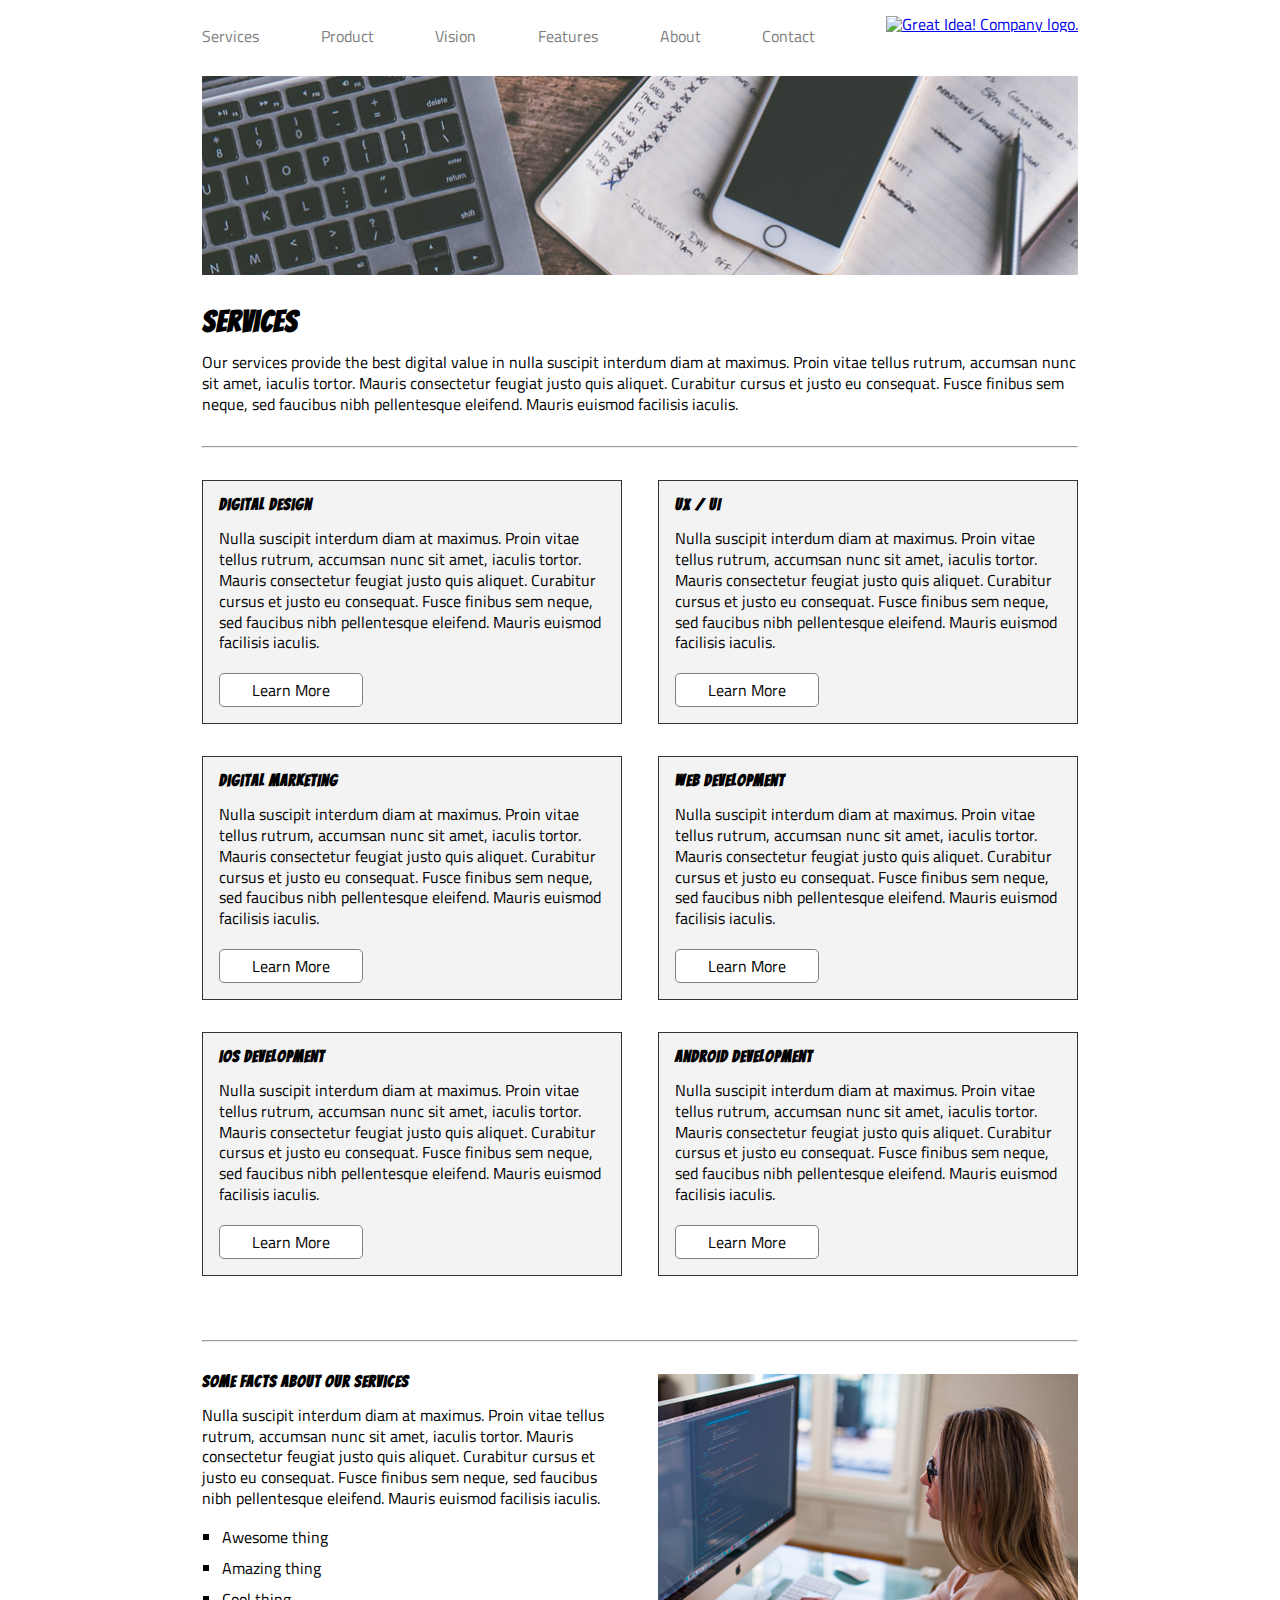
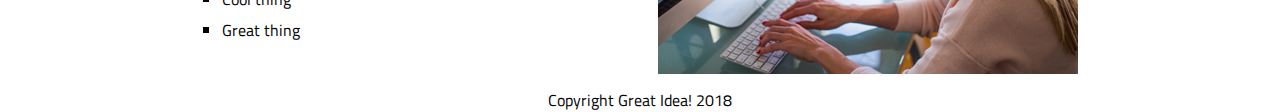
==== services.html @ 2c064b1a "Merge pull request #1 from IsaacAderogba/isaac-aderogba" ====
<!doctype html>

<html lang="en">

<head>
  <meta charset="utf-8">

  <title>Great Idea! Services</title>

  <link href="https://fonts.googleapis.com/css?family=Bangers|Titillium+Web" rel="stylesheet">
  <link rel="stylesheet" href="css/styles.css">

  <!--[if lt IE 9]>
    <script src="https://cdnjs.cloudflare.com/ajax/libs/html5shiv/3.7.3/html5shiv.js"></script>
  <![endif]-->
</head>

<body>
  <div class="container">

    <header class="header">
      <nav class="nav-links">
        <a href="services.html" class="nav-item">Services</a>
        <a href="#" class="nav-item">Product</a>
        <a href="#" class="nav-item">Vision</a>
        <a href="#" class="nav-item">Features</a>
        <a href="#" class="nav-item">About</a>
        <a href="#" class="nav-item">Contact</a>
      </nav>
      <div class="nav-logo">
        <a href="index.html">
          <img class="logo" src="img/logo.png" alt="Great Idea! Company logo.">
        </a>
      </div>
    </header>

    <section class="service-heading">
      <img class="services-header-img" src="img/services-header.jpg" alt="Our services header image">


      <h1 class="title">Services</h1>

      <p>Our services provide the best digital value in nulla suscipit interdum diam at maximus. Proin vitae tellus
        rutrum,
        accumsan nunc sit amet, iaculis tortor. Mauris consectetur feugiat justo quis aliquet. Curabitur cursus et justo
        eu
        consequat. Fusce finibus sem neque, sed faucibus nibh pellentesque eleifend. Mauris euismod facilisis iaculis.
      </p>

    </section>

    <hr>

    <main class="service-boxes-container">
      <div class="service-box-row">
        <div class="service-box">
          <h2>Digital Design</h2>

          <p>Nulla suscipit interdum diam at maximus. Proin vitae tellus rutrum, accumsan nunc sit amet, iaculis tortor.
            Mauris
            consectetur feugiat justo quis aliquet. Curabitur cursus et justo eu consequat. Fusce finibus sem neque, sed
            faucibus
            nibh pellentesque
            eleifend. Mauris euismod facilisis iaculis. </p>

          <a class="learn-more-button">Learn More</a>

        </div>

        <div class="service-box">
          <h2>UX / UI</h2>

          <p>Nulla suscipit interdum diam at maximus. Proin vitae tellus rutrum, accumsan nunc sit amet, iaculis tortor.
            Mauris
            consectetur feugiat justo quis aliquet. Curabitur cursus et justo eu consequat. Fusce finibus sem neque, sed
            faucibus
            nibh pellentesque
            eleifend. Mauris euismod facilisis iaculis.</p>

          <a class="learn-more-button">Learn More</a>
        </div>
      </div>

      <div class="service-box-row">
        <div class="service-box">
          <h2>Digital Marketing</h2>

          <p>Nulla suscipit interdum diam at maximus. Proin vitae tellus rutrum, accumsan nunc sit amet, iaculis tortor.
            Mauris
            consectetur feugiat justo quis aliquet. Curabitur cursus et justo eu consequat. Fusce finibus sem neque, sed
            faucibus
            nibh pellentesque
            eleifend. Mauris euismod facilisis iaculis. </p>

          <a class="learn-more-button">Learn More</a>

        </div>

        <div class="service-box">
          <h2>Web Development</h2>

          <p>Nulla suscipit interdum diam at maximus. Proin vitae tellus rutrum, accumsan nunc sit amet, iaculis tortor.
            Mauris
            consectetur feugiat justo quis aliquet. Curabitur cursus et justo eu consequat. Fusce finibus sem neque, sed
            faucibus
            nibh pellentesque
            eleifend. Mauris euismod facilisis iaculis.</p>

          <a class="learn-more-button">Learn More</a>
        </div>
      </div>
      <div class="service-box-row">
        <div class="service-box">
          <h2>iOS Development</h2>

          <p>Nulla suscipit interdum diam at maximus. Proin vitae tellus rutrum, accumsan nunc sit amet, iaculis tortor.
            Mauris
            consectetur feugiat justo quis aliquet. Curabitur cursus et justo eu consequat. Fusce finibus sem neque, sed
            faucibus
            nibh pellentesque
            eleifend. Mauris euismod facilisis iaculis. </p>

          <a class="learn-more-button">Learn More</a>

        </div>

        <div class="service-box">
          <h2>Android Development</h2>

          <p>Nulla suscipit interdum diam at maximus. Proin vitae tellus rutrum, accumsan nunc sit amet, iaculis tortor.
            Mauris
            consectetur feugiat justo quis aliquet. Curabitur cursus et justo eu consequat. Fusce finibus sem neque, sed
            faucibus
            nibh pellentesque
            eleifend. Mauris euismod facilisis iaculis.</p>

          <a class="learn-more-button">Learn More</a>
        </div>
      </div>
    </main>

    <hr>

    <section class="services-footer">
      <div class="left-service-column">
        <h2>Some Facts About Our Services</h2>

        <p>Nulla suscipit interdum diam at maximus. Proin vitae tellus rutrum, accumsan nunc sit amet, iaculis tortor.
          Mauris
          consectetur feugiat justo quis aliquet. Curabitur cursus et justo eu consequat. Fusce finibus sem neque, sed
          faucibus
          nibh pellentesque
          eleifend. Mauris euismod facilisis iaculis.</p>

        <ul class="facts-list">
          <li class="facts-item">Awesome thing</li>
          <li class="facts-item">Amazing thing</li>
          <li class="facts-item">Cool thing</li>
          <li class="facts-item">Great thing</li>
        </ul>
      </div>

      <div class="right-service-column">
        <img class="services-info-img" src="img/services-info.png" alt="one of our employees hard at work">
    </section>
  </div>
  <footer>
    Copyright Great Idea! 2018
  </footer>
  </div>
</body>

</html>
---- css/styles.css ----
/* http://meyerweb.com/eric/tools/css/reset/ 
   v2.0 | 20110126
   License: none (public domain)
*/

html, body, div, span, applet, object, iframe, h1, h2, h3, h4, h5, h6, p, blockquote, pre, a, abbr, acronym, address, big, cite, code, del, dfn, em, img, ins, kbd, q, s, samp, small, strike, strong, sub, sup, tt, var, b, u, i, center, dl, dt, dd, ol, ul, li, fieldset, form, label, legend, table, caption, tbody, tfoot, thead, tr, th, td, article, aside, canvas, details, embed, figure, figcaption, footer, header, hgroup, menu, nav, output, ruby, section, summary, time, mark, audio, video {
	margin: 0;
	padding: 0;
	border: 0;
	font-size: 100%;
	font: inherit;
	vertical-align: baseline;
}

/* HTML5 display-role reset for older browsers */

article, aside, details, figcaption, figure, footer, header, hgroup, menu, nav, section {
	display: block;
}

body {
	line-height: 1;
}

ol, ul {
	list-style: none;
}

blockquote, q {
	quotes: none;
}

blockquote:before, blockquote:after, q:before, q:after {
	content: '';
	content: none;
}

table {
	border-collapse: collapse;
	border-spacing: 0;
}

/* Set every element's box-sizing to border-box */

* {
	box-sizing: border-box;
}

html, body {
	height: 100%;
	font-family: 'Titillium Web', sans-serif;
}

h1, h2, h3, h4, h5 {
	font-family: 'Bangers', cursive;
	font-weight: 900;
	letter-spacing: 1px;
	margin-bottom: 15px;
}

/* Your code starts here! */

:root {
	font-size: 16px;
}

@media(max-width: 800px) {
	:root {
		font-size: 18px;
	}
}

@media(max-width: 500px) {
	:root {
		font-size: 20px;
	}
}

/* Index Page */

.container {
	margin: 1rem auto;
	max-width: 876px;
}

h1 {
	font-size: 4.375rem;
	font-family: 'Bangers', cursive;
}

.header {
	display: flex;
	text-align: center;
	justify-content: space-between;
	margin: 0 0 2rem 0;
}

.nav-links {
	display: flex;
	margin-top: 0.75rem;
	width: 70%;
	justify-content: space-between;
}

.nav-item {
	color: grey;
	text-decoration: none;
}




/* Media Query for Page, Header and Nav elements*/

@media(max-width: 800px) {
	.container {
		margin: 1rem;
	}
	.header {
		flex-direction: column-reverse;
	}
	.nav-links {
		margin-top: 2rem;
		width: 100%;
	}
}

@media(max-width: 500px) {
	.container {
		margin: 0.5rem 0;
	}
	.nav-links {
		flex-direction: column;
		margin-top: 1rem;
	}
	.nav-item {
		border-top: solid 1px grey;
		padding: 0.5rem;
	}
	.container header .nav-item:nth-of-type(6) {
		border-bottom: solid 1px grey;
	}
}




.hero {
	display: flex;
	justify-content: space-evenly;
	align-items: space-between;
	margin: 0 0 3rem 0;
}

.left-hero {
	display: flex;
	flex-direction: column;
	align-items: center;
}

.hero-text {
	margin: 1.5rem 4rem 1.5rem 4rem;
	text-align: center;
}

.cta-button {
	padding: 0.5rem 3rem;
	background: white;
	border: 1px solid gray;
	color: black;
	text-decoration: none;
	text-align: center;
}

/* Media Query for Hero elements*/

@media(max-width: 800px) {
	.right-hero {
		display: none;
	}
}

.top-content {
	display: flex;
	justify-content: space-between;
	margin: 1rem 0;
}







.column-1, .column-2 {
	width: 48%;
	margin-top: 1rem;

}

/* Media query for top content and columns */

@media(max-width: 500px) {
	main {
		margin: 0 0.5rem;
	}

	.top-content {
		flex-direction: column;
	}

	.column-1, .column-2 {
		width: 100%;
	}
}






.middle-img {
	width: 100%;
}

.bottom-content {
	display: flex;
	justify-content: space-between;
	margin: 1rem 0 0 0;
}

.column-3, .column-4, .column-5 {
	width: 31%;
	margin-top: 1rem;
}

/* Media query for bottom content and columns */

@media(max-width: 500px) {


	.bottom-content {
		flex-direction: column;
	}

	.column-3, .column-4, .column-5 {
		width: 100%;
	}
}





.contact {
	display: flex;
	flex-direction: column;
}

footer {
	margin: 1rem;
	text-align: center;
}

/* Media query for contact and footer */

@media(max-width: 500px) {
	.contact {
		margin: 2rem 0.5rem;
	}
}






hr {
	margin: 2rem 0;
	background-color: black;
	height: 2px;
}

/* Media Query for HR */

@media(max-width: 500px) {
	hr {
		margin: 1rem 0.5rem;
	}
}





/* Services Page */

h1.title {
	margin-top: 30px;
	font-size: 30px;
}

.services-header-img {
	width: 100%;
}

@media(max-width: 500px) {
	.service-heading{
		margin: 0 2%;
	}
}





div.service-box-row {
	display: flex;
	justify-content: space-between;
}

div.service-box {
	width: 48%;
	border: 1px solid #333;
	background: #f4f3f4;
	margin-bottom: 2rem;
	padding: 1rem;
}

.learn-more-button {
	padding: 0.5rem 2rem;
	background: white;
	border: 1px solid gray;
	display: inline-block;
	color: black;
	text-decoration: none;
	text-align: center;
	border-radius: 5px;
}

/* Services box Media Query*/
@media(max-width: 500px) {
	div.service-box-row {
		flex-direction: column;
	}

	div.service-box {
		width: 100%;
	}
}






.services-footer {
	display: flex;
	justify-content: space-between;
}

.left-service-column, .right-service-column  {
	width: 48%;
}

.facts-list li {
	margin-left: 20px;
	list-style: square;
}

.facts-item {
	margin: 15px 0;
}

/* Media Queries for Services Footer */
@media(max-width: 800px) {
	.services-footer {
		flex-direction: column;
	}

	.left-service-column, .right-service-column  {
		width: 100%;
	}

	.services-info-img {
		width: 100%;
	}
}





p {
	margin-bottom: 20px;
	line-height: 130%;
}
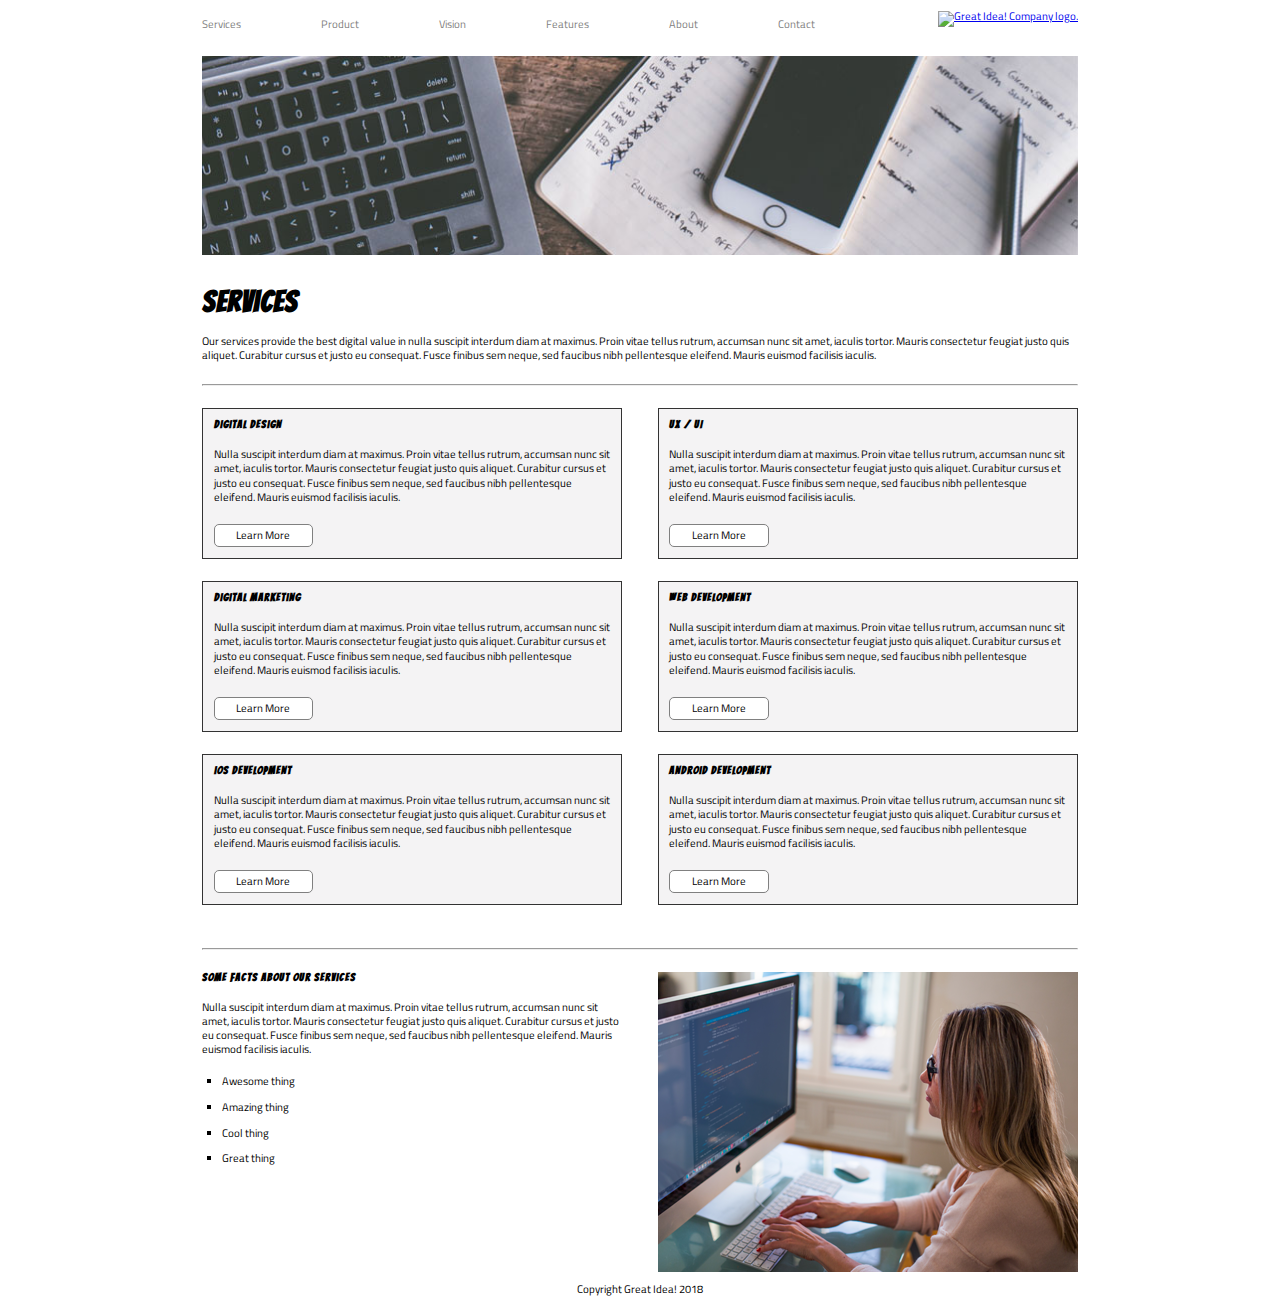
==== commit 0754c949: "Setup LESS for project" ====
--- a/services.html
+++ b/services.html
@@ -5,10 +5,11 @@
 <head>
   <meta charset="utf-8">
 
+  <meta name="viewport" content="width=device-width, initial-scale=1.0">
   <title>Great Idea! Services</title>
 
   <link href="https://fonts.googleapis.com/css?family=Bangers|Titillium+Web" rel="stylesheet">
-  <link rel="stylesheet" href="css/styles.css">
+  <link rel="stylesheet" href="css/index.css">
 
   <!--[if lt IE 9]>
     <script src="https://cdnjs.cloudflare.com/ajax/libs/html5shiv/3.7.3/html5shiv.js"></script>
--- a/css/index.css
+++ b/css/index.css
@@ -0,0 +1,386 @@
+/* http://meyerweb.com/eric/tools/css/reset/ 
+   v2.0 | 20110126
+   License: none (public domain)
+*/
+html,
+body,
+div,
+span,
+applet,
+object,
+iframe,
+h1,
+h2,
+h3,
+h4,
+h5,
+h6,
+p,
+blockquote,
+pre,
+a,
+abbr,
+acronym,
+address,
+big,
+cite,
+code,
+del,
+dfn,
+em,
+img,
+ins,
+kbd,
+q,
+s,
+samp,
+small,
+strike,
+strong,
+sub,
+sup,
+tt,
+var,
+b,
+u,
+i,
+center,
+dl,
+dt,
+dd,
+ol,
+ul,
+li,
+fieldset,
+form,
+label,
+legend,
+table,
+caption,
+tbody,
+tfoot,
+thead,
+tr,
+th,
+td,
+article,
+aside,
+canvas,
+details,
+embed,
+figure,
+figcaption,
+footer,
+header,
+hgroup,
+menu,
+nav,
+output,
+ruby,
+section,
+summary,
+time,
+mark,
+audio,
+video {
+  margin: 0;
+  padding: 0;
+  border: 0;
+  font-size: 100%;
+  font: inherit;
+  vertical-align: baseline;
+}
+/* HTML5 display-role reset for older browsers */
+article,
+aside,
+details,
+figcaption,
+figure,
+footer,
+header,
+hgroup,
+menu,
+nav,
+section {
+  display: block;
+}
+body {
+  line-height: 1;
+}
+ol,
+ul {
+  list-style: none;
+}
+blockquote,
+q {
+  quotes: none;
+}
+blockquote:before,
+blockquote:after,
+q:before,
+q:after {
+  content: '';
+  content: none;
+}
+table {
+  border-collapse: collapse;
+  border-spacing: 0;
+}
+/* Set every element's box-sizing to border-box */
+* {
+  box-sizing: border-box;
+}
+html,
+body {
+  height: 100%;
+  font-family: 'Titillium Web', sans-serif;
+}
+:root {
+  font-size: 67.5%;
+}
+@media (max-width: 500px) {
+  :root {
+    font-size: 77.5%;
+  }
+}
+h1,
+h2,
+h3,
+h4,
+h5 {
+  font-family: 'Bangers', cursive;
+  font-weight: 900;
+  letter-spacing: 1px;
+  margin-bottom: 1.6rem;
+}
+/* Index Page */
+.container {
+  margin: 1rem auto;
+  max-width: 876px;
+}
+h1 {
+  font-size: 6.4rem;
+  font-family: 'Bangers', cursive;
+}
+.header {
+  display: flex;
+  justify-content: space-between;
+  text-align: center;
+  margin-bottom: 2.4000000000000004rem;
+}
+.nav-links {
+  display: flex;
+  justify-content: space-between;
+  margin-top: 0.8rem;
+  width: 70%;
+}
+.nav-item {
+  color: grey;
+  text-decoration: none;
+}
+/* Media Query for Page, Header and Nav elements*/
+@media (max-width: 800px) {
+  .container {
+    margin: 1rem;
+  }
+  .header {
+    flex-direction: column-reverse;
+  }
+  .nav-links {
+    margin-top: 2rem;
+    width: 100%;
+  }
+}
+@media (max-width: 500px) {
+  .container {
+    margin: 0.5rem 0;
+  }
+  .nav-links {
+    flex-direction: column;
+    margin-top: 1rem;
+  }
+  .nav-item {
+    border-top: solid 1px grey;
+    padding: 0.5rem;
+  }
+  .container header .nav-item:nth-of-type(6) {
+    border-bottom: solid 1px grey;
+  }
+}
+.hero {
+  display: flex;
+  justify-content: space-evenly;
+  align-items: space-between;
+  margin: 0 0 3rem 0;
+}
+.left-hero {
+  display: flex;
+  flex-direction: column;
+  align-items: center;
+}
+.hero-text {
+  margin: 1.5rem 4rem 1.5rem 4rem;
+  text-align: center;
+}
+.cta-button {
+  padding: 0.5rem 3rem;
+  background: white;
+  border: 1px solid gray;
+  color: black;
+  text-decoration: none;
+  text-align: center;
+}
+/* Media Query for Hero elements*/
+@media (max-width: 800px) {
+  .right-hero {
+    display: none;
+  }
+}
+.top-content {
+  display: flex;
+  justify-content: space-between;
+  margin: 1rem 0;
+}
+.column-1,
+.column-2 {
+  width: 48%;
+  margin-top: 1rem;
+}
+/* Media query for top content and columns */
+@media (max-width: 500px) {
+  main {
+    margin: 0 0.5rem;
+  }
+  .top-content {
+    flex-direction: column;
+  }
+  .column-1,
+  .column-2 {
+    width: 100%;
+  }
+}
+.middle-img {
+  width: 100%;
+}
+.bottom-content {
+  display: flex;
+  justify-content: space-between;
+  margin: 1rem 0 0 0;
+}
+.column-3,
+.column-4,
+.column-5 {
+  width: 31%;
+  margin-top: 1rem;
+}
+/* Media query for bottom content and columns */
+@media (max-width: 500px) {
+  .bottom-content {
+    flex-direction: column;
+  }
+  .column-3,
+  .column-4,
+  .column-5 {
+    width: 100%;
+  }
+}
+.contact {
+  display: flex;
+  flex-direction: column;
+}
+footer {
+  margin: 1rem;
+  text-align: center;
+}
+/* Media query for contact and footer */
+@media (max-width: 500px) {
+  .contact {
+    margin: 2rem 0.5rem;
+  }
+}
+hr {
+  margin: 2rem 0;
+  background-color: black;
+  height: 2px;
+}
+/* Media Query for HR */
+@media (max-width: 500px) {
+  hr {
+    margin: 1rem 0.5rem;
+  }
+}
+/* Services Page */
+h1.title {
+  margin-top: 30px;
+  font-size: 30px;
+}
+.services-header-img {
+  width: 100%;
+}
+@media (max-width: 500px) {
+  .service-heading {
+    margin: 0 2%;
+  }
+}
+div.service-box-row {
+  display: flex;
+  justify-content: space-between;
+}
+div.service-box {
+  width: 48%;
+  border: 1px solid #333;
+  background: #f4f3f4;
+  margin-bottom: 2rem;
+  padding: 1rem;
+}
+.learn-more-button {
+  padding: 0.5rem 2rem;
+  background: white;
+  border: 1px solid gray;
+  display: inline-block;
+  color: black;
+  text-decoration: none;
+  text-align: center;
+  border-radius: 5px;
+}
+/* Services box Media Query*/
+@media (max-width: 500px) {
+  div.service-box-row {
+    flex-direction: column;
+  }
+  div.service-box {
+    width: 100%;
+  }
+}
+.services-footer {
+  display: flex;
+  justify-content: space-between;
+}
+.left-service-column,
+.right-service-column {
+  width: 48%;
+}
+.facts-list li {
+  margin-left: 20px;
+  list-style: square;
+}
+.facts-item {
+  margin: 15px 0;
+}
+/* Media Queries for Services Footer */
+@media (max-width: 800px) {
+  .services-footer {
+    flex-direction: column;
+  }
+  .left-service-column,
+  .right-service-column {
+    width: 100%;
+  }
+  .services-info-img {
+    width: 100%;
+  }
+}
+p {
+  margin-bottom: 20px;
+  line-height: 130%;
+}
